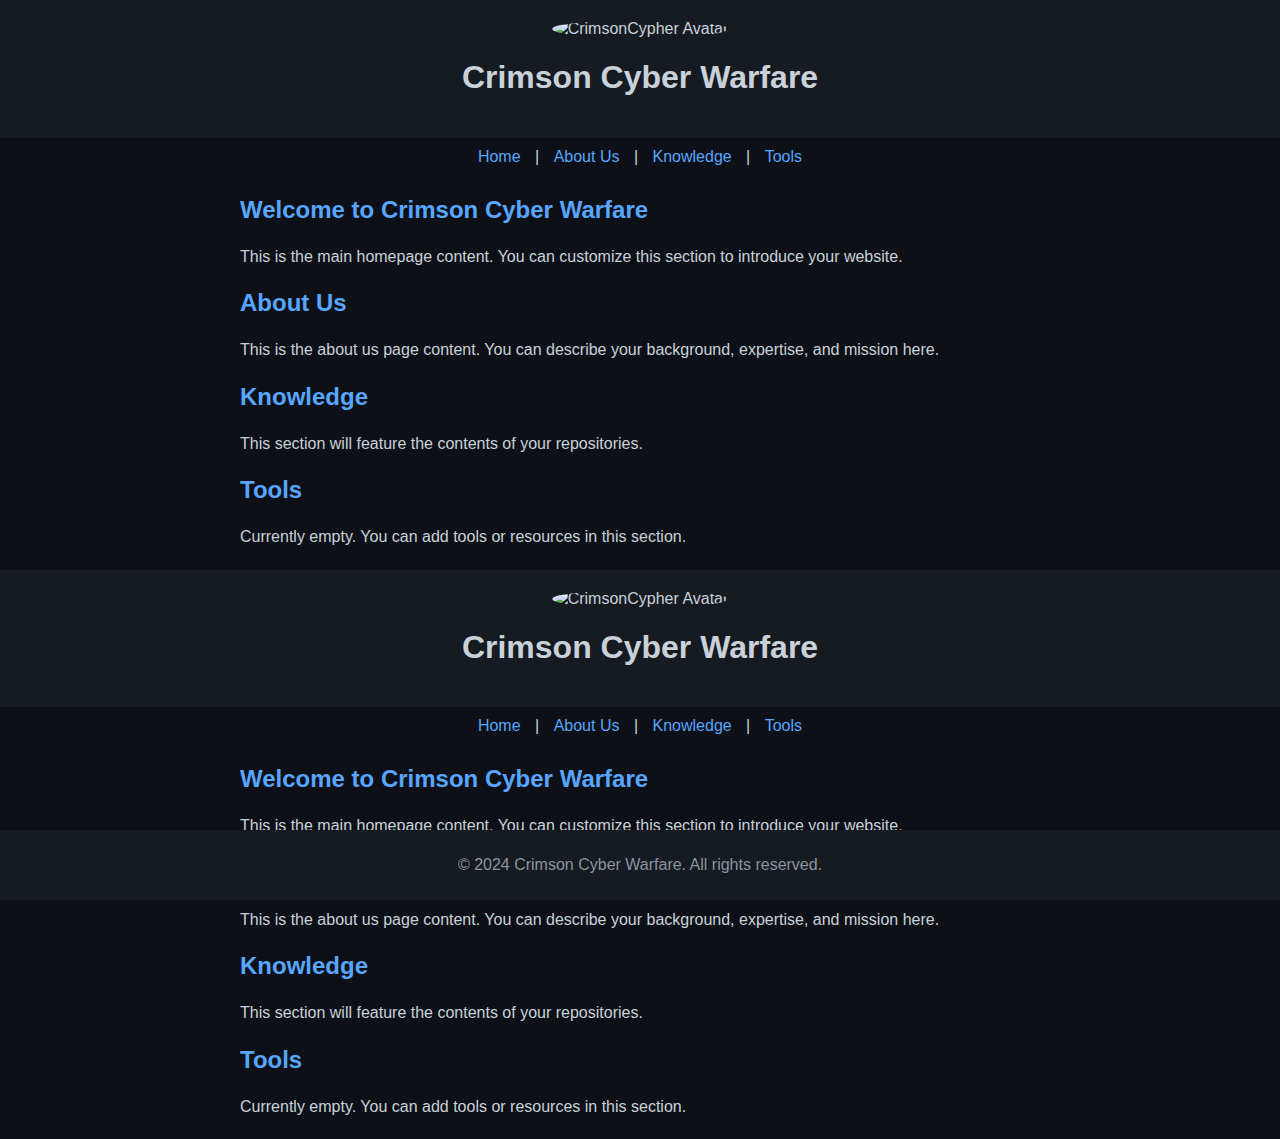
==== index.html @ 2f0c6e08 "Add files via upload" ====
<!DOCTYPE html>
<html lang="en">
<head>
    <meta charset="UTF-8">
    <meta name="viewport" content="width=device-width, initial-scale=1.0">
    <title>Crimson Cyber Warfare</title>
    <style>
        body {
            font-family: Arial, sans-serif;
            background-color: #0d1117;
            color: #c9d1d9;
            text-align: center;
            margin: 0;
            padding: 0;
        }
        header {
            background-color: #161b22;
            padding: 20px 0;
        }
        header img {
            width: 80px; /* Adjust size as needed */
            height: auto;
            border-radius: 50%;
        }
        nav {
            background-color: #0d1117;
            padding: 10px 0;
        }
        nav a {
            color: #58a6ff;
            text-decoration: none;
            margin: 0 10px;
        }
        .container {
            max-width: 800px;
            margin: 20px auto;
            padding: 0 20px;
            text-align: left;
        }
        .container p {
            line-height: 1.6;
        }
        .container h2 {
            color: #58a6ff;
        }
        footer {
            background-color: #161b22;
            color: #8b949e;
            padding: 10px 0;
            position: absolute;
            bottom: 0;
            width: 100%;
        }
    </style>
</head>
<body>
    <header>
        <img src="https://avatars.githubusercontent.com/CrimsonCypher" alt="CrimsonCypher Avatar">
        <h1>Crimson Cyber Warfare</h1>
    </header>
    <nav>
        <a href="#home">Home</a> |
        <a href="#about">About Us</a> |
        <a href="#knowledge">Knowledge</a> |
        <a href="#tools">Tools</a>
    </nav>
    <div class="container">
        <section id="home">
            <h2>Welcome to Crimson Cyber Warfare</h2>
            <p>This is the main homepage content. You can customize this section to introduce your website.</p>
        </section>
        <section id="about">
            <h2>About Us</h2>
            <p>This is the about us page content. You can describe your background, expertise, and mission here.</p>
        </section>
        <section id="knowledge">
            <h2>Knowledge</h2>
            <!-- Placeholder for repository content -->
            <p>This section will feature the contents of your repositories.</p>
        </section>
        <section id="tools">
            <h2>Tools</h2>
            <p>Currently empty. You can add tools or resources in this section.</p>
        </section>
    </div>
    <footer>
        <p>&copy; 2024 Crimson Cyber Warfare. All rights reserved.</p>
    </footer>
</body>
</html>
<!DOCTYPE html>
<html lang="en">
<head>
    <meta charset="UTF-8">
    <meta name="viewport" content="width=device-width, initial-scale=1.0">
    <title>Crimson Cyber Warfare</title>
    <style>
        body {
            font-family: Arial, sans-serif;
            background-color: #0d1117;
            color: #c9d1d9;
            text-align: center;
            margin: 0;
            padding: 0;
        }
        header {
            background-color: #161b22;
            padding: 20px 0;
        }
        header img {
            width: 80px; /* Adjust size as needed */
            height: auto;
            border-radius: 50%;
        }
        nav {
            background-color: #0d1117;
            padding: 10px 0;
        }
        nav a {
            color: #58a6ff;
            text-decoration: none;
            margin: 0 10px;
        }
        .container {
            max-width: 800px;
            margin: 20px auto;
            padding: 0 20px;
            text-align: left;
        }
        .container p {
            line-height: 1.6;
        }
        .container h2 {
            color: #58a6ff;
        }
        footer {
            background-color: #161b22;
            color: #8b949e;
            padding: 10px 0;
            position: absolute;
            bottom: 0;
            width: 100%;
        }
    </style>
</head>
<body>
    <header>
        <img src="https://avatars.githubusercontent.com/CrimsonCypher" alt="CrimsonCypher Avatar">
        <h1>Crimson Cyber Warfare</h1>
    </header>
    <nav>
        <a href="#home">Home</a> |
        <a href="#about">About Us</a> |
        <a href="#knowledge">Knowledge</a> |
        <a href="#tools">Tools</a>
    </nav>
    <div class="container">
        <section id="home">
            <h2>Welcome to Crimson Cyber Warfare</h2>
            <p>This is the main homepage content. You can customize this section to introduce your website.</p>
        </section>
        <section id="about">
            <h2>About Us</h2>
            <p>This is the about us page content. You can describe your background, expertise, and mission here.</p>
        </section>
        <section id="knowledge">
            <h2>Knowledge</h2>
            <!-- Placeholder for repository content -->
            <p>This section will feature the contents of your repositories.</p>
        </section>
        <section id="tools">
            <h2>Tools</h2>
            <p>Currently empty. You can add tools or resources in this section.</p>
        </section>
    </div>
    <footer>
        <p>&copy; 2024 Crimson Cyber Warfare. All rights reserved.</p>
    </footer>
</body>
</html>
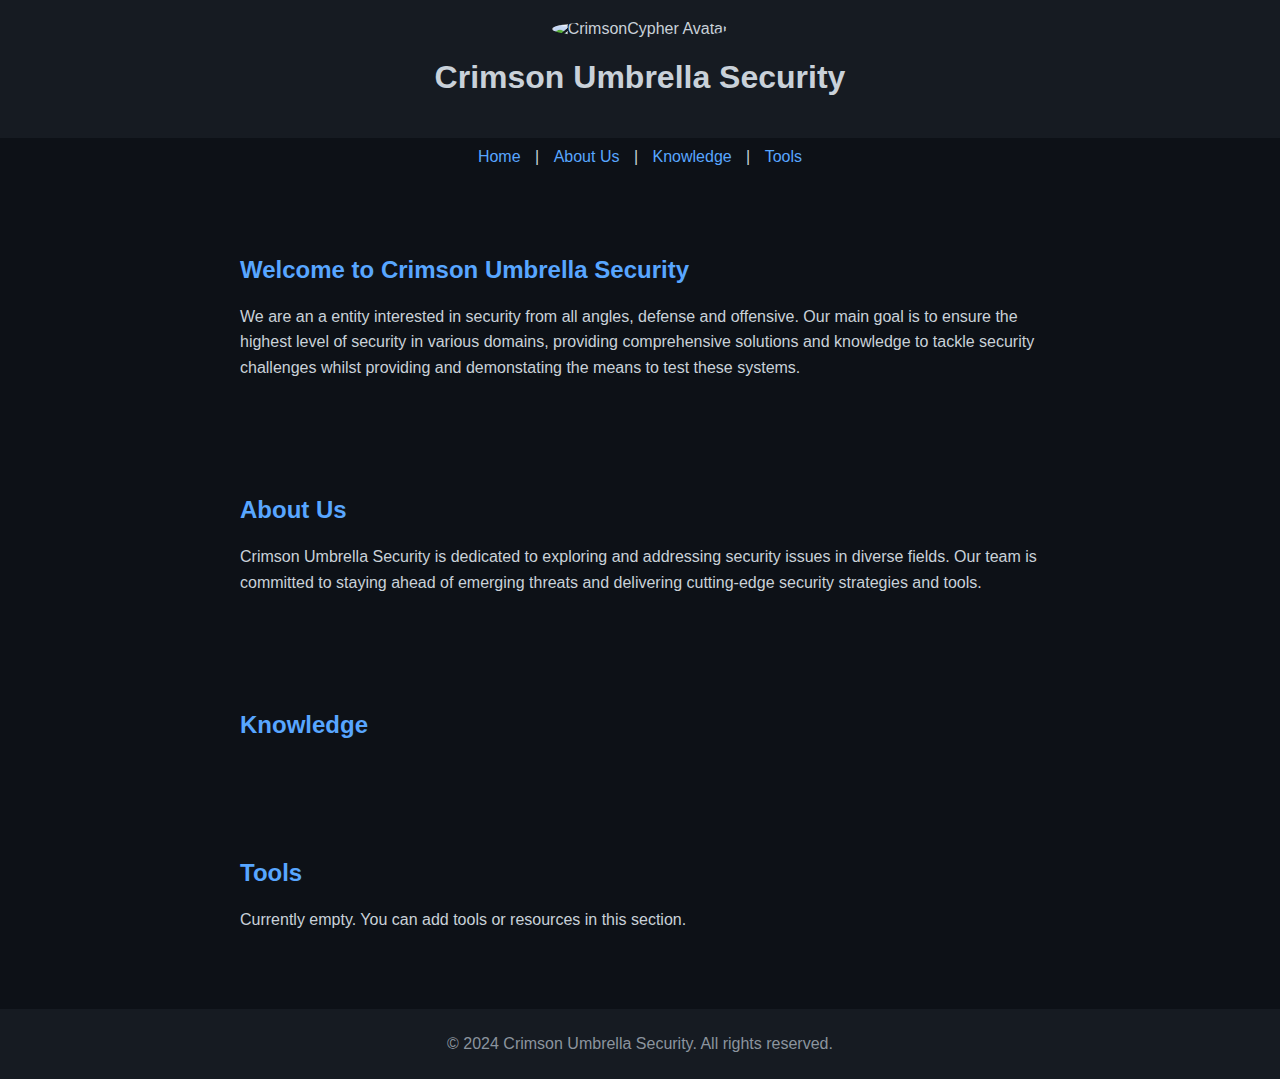
==== commit ed785f41: "Update index.html" ====
--- a/index.html
+++ b/index.html
@@ -3,7 +3,7 @@
 <head>
     <meta charset="UTF-8">
     <meta name="viewport" content="width=device-width, initial-scale=1.0">
-    <title>Crimson Cyber Warfare</title>
+    <title>Crimson Umbrella Security</title>
     <style>
         body {
             font-family: Arial, sans-serif;
@@ -25,17 +25,26 @@
         nav {
             background-color: #0d1117;
             padding: 10px 0;
+            position: sticky;
+            top: 0;
+            z-index: 1000;
         }
         nav a {
             color: #58a6ff;
             text-decoration: none;
             margin: 0 10px;
         }
+        nav a:hover {
+            text-decoration: underline;
+        }
         .container {
             max-width: 800px;
             margin: 20px auto;
             padding: 0 20px;
             text-align: left;
+        }
+        .container section {
+            padding: 40px 0;
         }
         .container p {
             line-height: 1.6;
@@ -47,16 +56,24 @@
             background-color: #161b22;
             color: #8b949e;
             padding: 10px 0;
-            position: absolute;
-            bottom: 0;
+            position: relative;
             width: 100%;
+        }
+        .repo-section {
+            background-color: #161b22;
+            padding: 20px;
+            margin: 20px 0;
+            border-radius: 10px;
+        }
+        .repo-section h3 {
+            color: #58a6ff;
         }
     </style>
 </head>
 <body>
     <header>
         <img src="https://avatars.githubusercontent.com/CrimsonCypher" alt="CrimsonCypher Avatar">
-        <h1>Crimson Cyber Warfare</h1>
+        <h1>Crimson Umbrella Security</h1>
     </header>
     <nav>
         <a href="#home">Home</a> |
@@ -66,17 +83,16 @@
     </nav>
     <div class="container">
         <section id="home">
-            <h2>Welcome to Crimson Cyber Warfare</h2>
-            <p>This is the main homepage content. You can customize this section to introduce your website.</p>
+            <h2>Welcome to Crimson Umbrella Security</h2>
+            <p>We are an a entity interested in security from all angles, defense and offensive. Our main goal is to ensure the highest level of security in various domains, providing comprehensive solutions and knowledge to tackle security challenges whilst providing and demonstating the means to test these systems.</p>
         </section>
         <section id="about">
             <h2>About Us</h2>
-            <p>This is the about us page content. You can describe your background, expertise, and mission here.</p>
+            <p>Crimson Umbrella Security is dedicated to exploring and addressing security issues in diverse fields. Our team is committed to staying ahead of emerging threats and delivering cutting-edge security strategies and tools.</p>
         </section>
         <section id="knowledge">
             <h2>Knowledge</h2>
-            <!-- Placeholder for repository content -->
-            <p>This section will feature the contents of your repositories.</p>
+            <div id="repo-content"></div>
         </section>
         <section id="tools">
             <h2>Tools</h2>
@@ -84,97 +100,27 @@
         </section>
     </div>
     <footer>
-        <p>&copy; 2024 Crimson Cyber Warfare. All rights reserved.</p>
+        <p>&copy; 2024 Crimson Umbrella Security. All rights reserved.</p>
     </footer>
+    <script>
+        async function fetchRepositories() {
+            const response = await fetch('https://api.github.com/users/CrimsonCypher/repos');
+            const repos = await response.json();
+            const repoContent = document.getElementById('repo-content');
+
+            repos.forEach(repo => {
+                const repoSection = document.createElement('div');
+                repoSection.classList.add('repo-section');
+                repoSection.innerHTML = `
+                    <h3>${repo.name}</h3>
+                    <p>${repo.description || 'No description available.'}</p>
+                    <a href="${repo.html_url}" target="_blank">View Repository</a>
+                `;
+                repoContent.appendChild(repoSection);
+            });
+        }
+
+        fetchRepositories();
+    </script>
 </body>
 </html>
-<!DOCTYPE html>
-<html lang="en">
-<head>
-    <meta charset="UTF-8">
-    <meta name="viewport" content="width=device-width, initial-scale=1.0">
-    <title>Crimson Cyber Warfare</title>
-    <style>
-        body {
-            font-family: Arial, sans-serif;
-            background-color: #0d1117;
-            color: #c9d1d9;
-            text-align: center;
-            margin: 0;
-            padding: 0;
-        }
-        header {
-            background-color: #161b22;
-            padding: 20px 0;
-        }
-        header img {
-            width: 80px; /* Adjust size as needed */
-            height: auto;
-            border-radius: 50%;
-        }
-        nav {
-            background-color: #0d1117;
-            padding: 10px 0;
-        }
-        nav a {
-            color: #58a6ff;
-            text-decoration: none;
-            margin: 0 10px;
-        }
-        .container {
-            max-width: 800px;
-            margin: 20px auto;
-            padding: 0 20px;
-            text-align: left;
-        }
-        .container p {
-            line-height: 1.6;
-        }
-        .container h2 {
-            color: #58a6ff;
-        }
-        footer {
-            background-color: #161b22;
-            color: #8b949e;
-            padding: 10px 0;
-            position: absolute;
-            bottom: 0;
-            width: 100%;
-        }
-    </style>
-</head>
-<body>
-    <header>
-        <img src="https://avatars.githubusercontent.com/CrimsonCypher" alt="CrimsonCypher Avatar">
-        <h1>Crimson Cyber Warfare</h1>
-    </header>
-    <nav>
-        <a href="#home">Home</a> |
-        <a href="#about">About Us</a> |
-        <a href="#knowledge">Knowledge</a> |
-        <a href="#tools">Tools</a>
-    </nav>
-    <div class="container">
-        <section id="home">
-            <h2>Welcome to Crimson Cyber Warfare</h2>
-            <p>This is the main homepage content. You can customize this section to introduce your website.</p>
-        </section>
-        <section id="about">
-            <h2>About Us</h2>
-            <p>This is the about us page content. You can describe your background, expertise, and mission here.</p>
-        </section>
-        <section id="knowledge">
-            <h2>Knowledge</h2>
-            <!-- Placeholder for repository content -->
-            <p>This section will feature the contents of your repositories.</p>
-        </section>
-        <section id="tools">
-            <h2>Tools</h2>
-            <p>Currently empty. You can add tools or resources in this section.</p>
-        </section>
-    </div>
-    <footer>
-        <p>&copy; 2024 Crimson Cyber Warfare. All rights reserved.</p>
-    </footer>
-</body>
-</html>
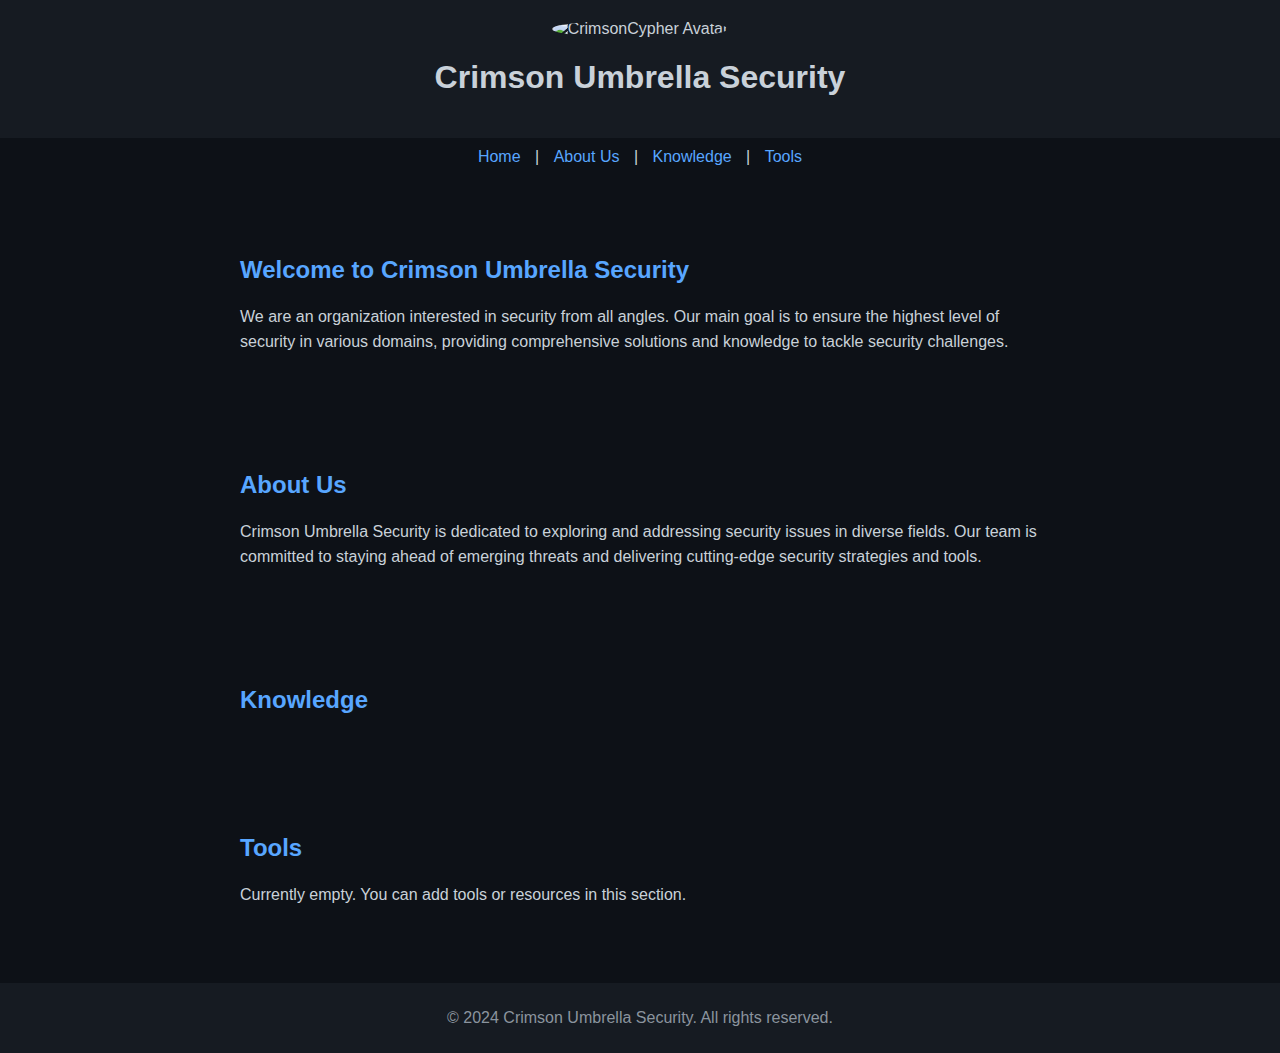
==== commit c53c6f76: "Update index.html" ====
--- a/index.html
+++ b/index.html
@@ -18,7 +18,7 @@
             padding: 20px 0;
         }
         header img {
-            width: 80px; /* Adjust size as needed */
+            width: 80px;
             height: auto;
             border-radius: 50%;
         }
@@ -84,7 +84,7 @@
     <div class="container">
         <section id="home">
             <h2>Welcome to Crimson Umbrella Security</h2>
-            <p>We are an a entity interested in security from all angles, defense and offensive. Our main goal is to ensure the highest level of security in various domains, providing comprehensive solutions and knowledge to tackle security challenges whilst providing and demonstating the means to test these systems.</p>
+            <p>We are an organization interested in security from all angles. Our main goal is to ensure the highest level of security in various domains, providing comprehensive solutions and knowledge to tackle security challenges.</p>
         </section>
         <section id="about">
             <h2>About Us</h2>
@@ -108,7 +108,15 @@
             const repos = await response.json();
             const repoContent = document.getElementById('repo-content');
 
-            repos.forEach(repo => {
+            const specificRepos = [
+                'HACKING-COURSE-LITE',
+                'OPSEC',
+                'SATELLITE_HACKING',
+                'PENTEST_WIFI',
+                'RF_RANGE_AND_USERS'
+            ];
+
+            repos.filter(repo => specificRepos.includes(repo.name)).forEach(repo => {
                 const repoSection = document.createElement('div');
                 repoSection.classList.add('repo-section');
                 repoSection.innerHTML = `
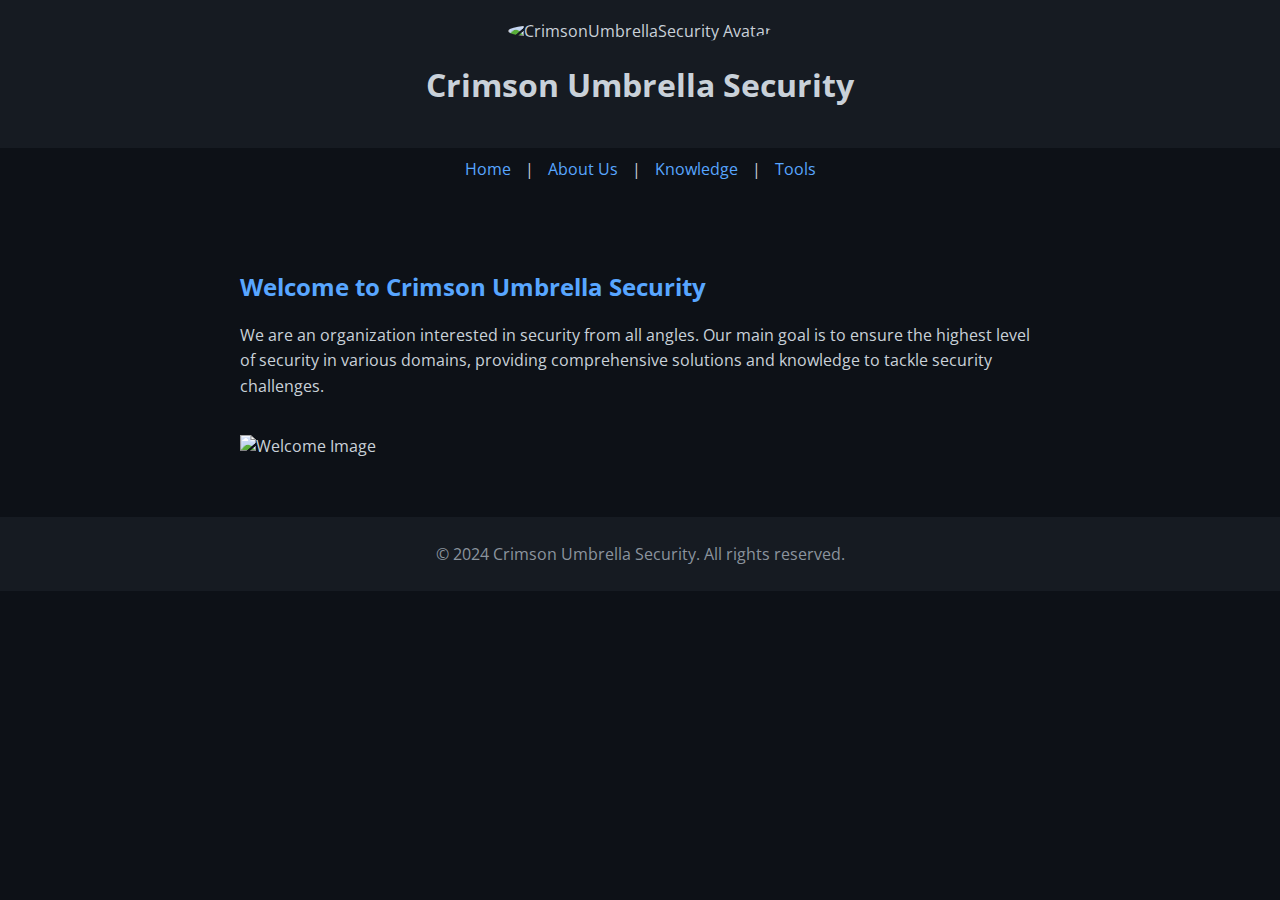
==== commit a4d4fb72: "/;" ====
--- a/index.html
+++ b/index.html
@@ -4,131 +4,28 @@
     <meta charset="UTF-8">
     <meta name="viewport" content="width=device-width, initial-scale=1.0">
     <title>Crimson Umbrella Security</title>
-    <style>
-        body {
-            font-family: Arial, sans-serif;
-            background-color: #0d1117;
-            color: #c9d1d9;
-            text-align: center;
-            margin: 0;
-            padding: 0;
-        }
-        header {
-            background-color: #161b22;
-            padding: 20px 0;
-        }
-        header img {
-            width: 80px;
-            height: auto;
-            border-radius: 50%;
-        }
-        nav {
-            background-color: #0d1117;
-            padding: 10px 0;
-            position: sticky;
-            top: 0;
-            z-index: 1000;
-        }
-        nav a {
-            color: #58a6ff;
-            text-decoration: none;
-            margin: 0 10px;
-        }
-        nav a:hover {
-            text-decoration: underline;
-        }
-        .container {
-            max-width: 800px;
-            margin: 20px auto;
-            padding: 0 20px;
-            text-align: left;
-        }
-        .container section {
-            padding: 40px 0;
-        }
-        .container p {
-            line-height: 1.6;
-        }
-        .container h2 {
-            color: #58a6ff;
-        }
-        footer {
-            background-color: #161b22;
-            color: #8b949e;
-            padding: 10px 0;
-            position: relative;
-            width: 100%;
-        }
-        .repo-section {
-            background-color: #161b22;
-            padding: 20px;
-            margin: 20px 0;
-            border-radius: 10px;
-        }
-        .repo-section h3 {
-            color: #58a6ff;
-        }
-    </style>
+    <link rel="stylesheet" href="style.css">
 </head>
 <body>
     <header>
-        <img src="https://avatars.githubusercontent.com/CrimsonCypher" alt="CrimsonCypher Avatar">
+        <img src="https://avatars.githubusercontent.com/CrimsonUmbrellaSecurity" alt="CrimsonUmbrellaSecurity Avatar">
         <h1>Crimson Umbrella Security</h1>
     </header>
     <nav>
-        <a href="#home">Home</a> |
-        <a href="#about">About Us</a> |
-        <a href="#knowledge">Knowledge</a> |
-        <a href="#tools">Tools</a>
+        <a href="index.html">Home</a> |
+        <a href="about.html">About Us</a> |
+        <a href="knowledge.html">Knowledge</a> |
+        <a href="tools.html">Tools</a>
     </nav>
     <div class="container">
         <section id="home">
             <h2>Welcome to Crimson Umbrella Security</h2>
             <p>We are an organization interested in security from all angles. Our main goal is to ensure the highest level of security in various domains, providing comprehensive solutions and knowledge to tackle security challenges.</p>
-        </section>
-        <section id="about">
-            <h2>About Us</h2>
-            <p>Crimson Umbrella Security is dedicated to exploring and addressing security issues in diverse fields. Our team is committed to staying ahead of emerging threats and delivering cutting-edge security strategies and tools.</p>
-        </section>
-        <section id="knowledge">
-            <h2>Knowledge</h2>
-            <div id="repo-content"></div>
-        </section>
-        <section id="tools">
-            <h2>Tools</h2>
-            <p>Currently empty. You can add tools or resources in this section.</p>
+            <img src="your_image_url_here" alt="Welcome Image" style="width:100%; height:auto; margin-top:20px;">
         </section>
     </div>
     <footer>
         <p>&copy; 2024 Crimson Umbrella Security. All rights reserved.</p>
     </footer>
-    <script>
-        async function fetchRepositories() {
-            const response = await fetch('https://api.github.com/users/CrimsonCypher/repos');
-            const repos = await response.json();
-            const repoContent = document.getElementById('repo-content');
-
-            const specificRepos = [
-                'HACKING-COURSE-LITE',
-                'OPSEC',
-                'SATELLITE_HACKING',
-                'PENTEST_WIFI',
-                'RF_RANGE_AND_USERS'
-            ];
-
-            repos.filter(repo => specificRepos.includes(repo.name)).forEach(repo => {
-                const repoSection = document.createElement('div');
-                repoSection.classList.add('repo-section');
-                repoSection.innerHTML = `
-                    <h3>${repo.name}</h3>
-                    <p>${repo.description || 'No description available.'}</p>
-                    <a href="${repo.html_url}" target="_blank">View Repository</a>
-                `;
-                repoContent.appendChild(repoSection);
-            });
-        }
-
-        fetchRepositories();
-    </script>
 </body>
 </html>
--- a/style.css
+++ b/style.css
@@ -0,0 +1,66 @@
+@import url('https://fonts.googleapis.com/css2?family=Open+Sans:wght@400;600&display=swap');
+
+body {
+    font-family: 'Open Sans', Arial, sans-serif;
+    background-color: #0d1117;
+    color: #c9d1d9;
+    text-align: center;
+    margin: 0;
+    padding: 0;
+}
+
+header {
+    background-color: #161b22;
+    padding: 20px 0;
+}
+
+header img {
+    width: 80px;
+    height: auto;
+    border-radius: 50%;
+}
+
+nav {
+    background-color: #0d1117;
+    padding: 10px 0;
+    position: sticky;
+    top: 0;
+    z-index: 1000;
+}
+
+nav a {
+    color: #58a6ff;
+    text-decoration: none;
+    margin: 0 10px;
+}
+
+nav a:hover {
+    text-decoration: underline;
+}
+
+.container {
+    max-width: 800px;
+    margin: 20px auto;
+    padding: 0 20px;
+    text-align: left;
+}
+
+.container section {
+    padding: 40px 0;
+}
+
+.container p {
+    line-height: 1.6;
+}
+
+.container h2 {
+    color: #58a6ff;
+}
+
+footer {
+    background-color: #161b22;
+    color: #8b949e;
+    padding: 10px 0;
+    position: relative;
+    width: 100%;
+}
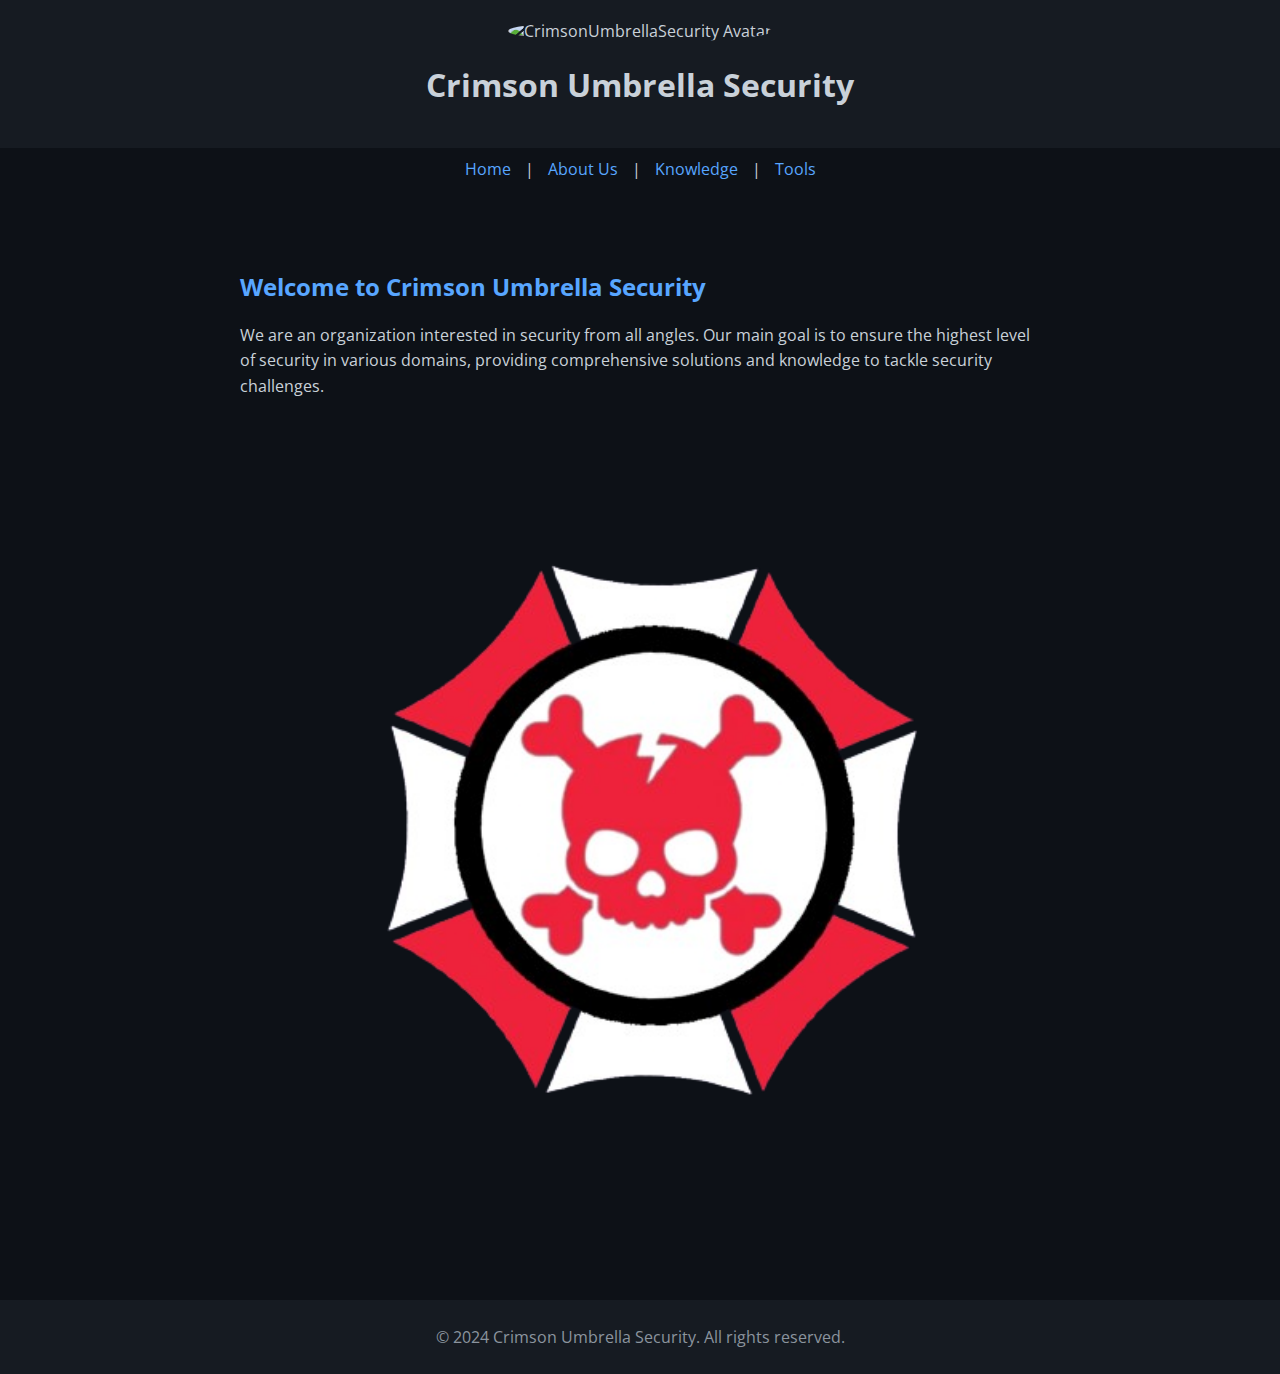
==== commit 30266bcf: "s" ====
--- a/index.html
+++ b/index.html
@@ -21,7 +21,7 @@
         <section id="home">
             <h2>Welcome to Crimson Umbrella Security</h2>
             <p>We are an organization interested in security from all angles. Our main goal is to ensure the highest level of security in various domains, providing comprehensive solutions and knowledge to tackle security challenges.</p>
-            <img src="your_image_url_here" alt="Welcome Image" style="width:100%; height:auto; margin-top:20px;">
+            <img src="logo_1.png" alt="" style="width:100%; height:auto; margin-top:20px;">
         </section>
     </div>
     <footer>
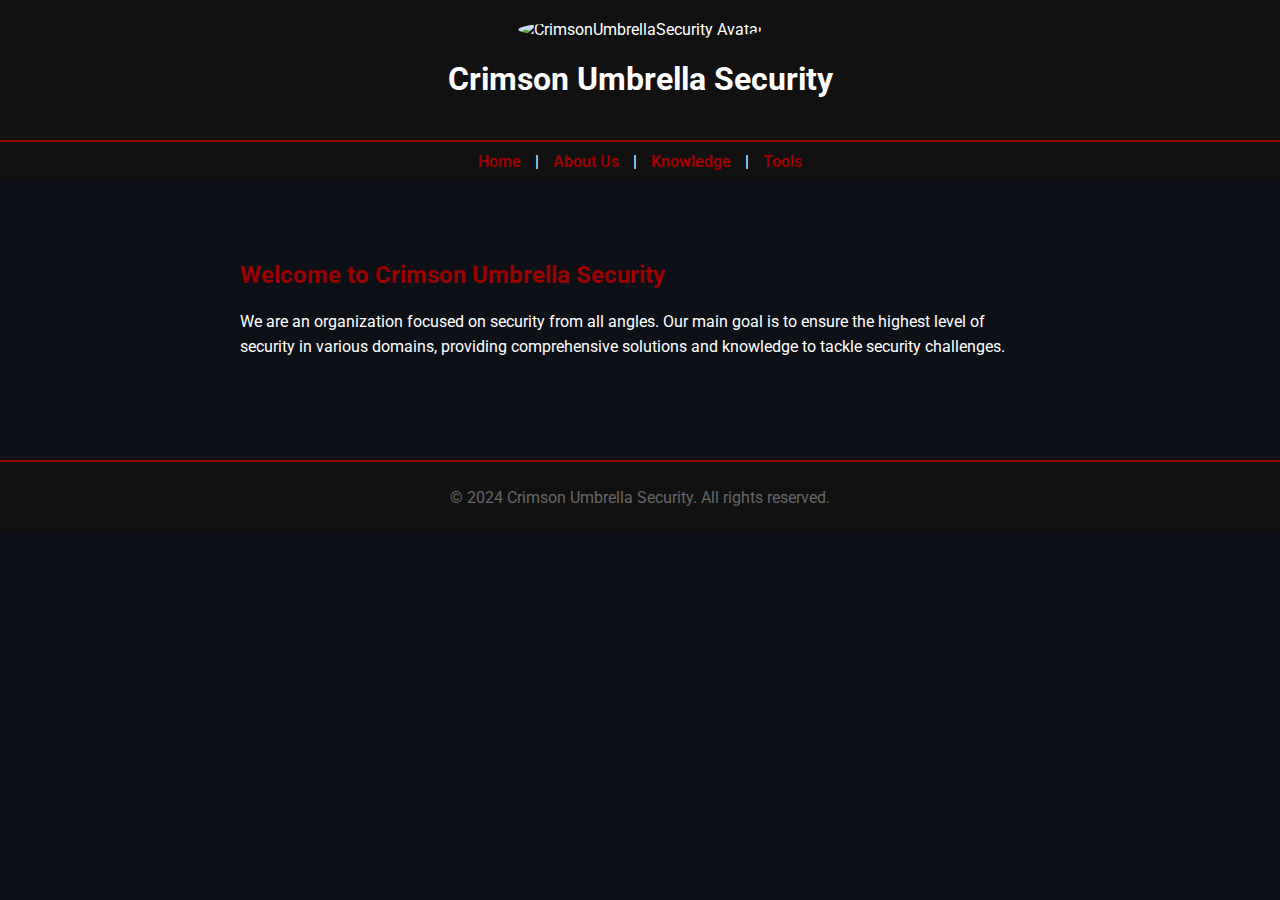
==== commit 45bd86fd: "v" ====
--- a/index.html
+++ b/index.html
@@ -20,8 +20,8 @@
     <div class="container">
         <section id="home">
             <h2>Welcome to Crimson Umbrella Security</h2>
-            <p>We are an organization interested in security from all angles. Our main goal is to ensure the highest level of security in various domains, providing comprehensive solutions and knowledge to tackle security challenges.</p>
-            <img src="logo_1.png" alt="" style="width:100%; height:auto; margin-top:20px;">
+            <p>We are an organization focused on security from all angles. Our main goal is to ensure the highest level of security in various domains, providing comprehensive solutions and knowledge to tackle security challenges.</p>
+            <img src="logo_1.jpg" alt="" class="welcome-image">
         </section>
     </div>
     <footer>
--- a/style.css
+++ b/style.css
@@ -1,17 +1,18 @@
-@import url('https://fonts.googleapis.com/css2?family=Open+Sans:wght@400;600&display=swap');
+@import url('https://fonts.googleapis.com/css2?family=Roboto:wght@400;700&display=swap');
 
 body {
-    font-family: 'Open Sans', Arial, sans-serif;
+    font-family: 'Roboto', Arial, sans-serif;
     background-color: #0d1117;
-    color: #c9d1d9;
+    color: #ffffff;
     text-align: center;
     margin: 0;
     padding: 0;
 }
 
 header {
-    background-color: #161b22;
+    background-color: #111;
     padding: 20px 0;
+    border-bottom: 2px solid #900;
 }
 
 header img {
@@ -21,7 +22,7 @@
 }
 
 nav {
-    background-color: #0d1117;
+    background-color: #111;
     padding: 10px 0;
     position: sticky;
     top: 0;
@@ -29,9 +30,10 @@
 }
 
 nav a {
-    color: #58a6ff;
+    color: #900;
     text-decoration: none;
     margin: 0 10px;
+    font-weight: 700;
 }
 
 nav a:hover {
@@ -54,13 +56,20 @@
 }
 
 .container h2 {
-    color: #58a6ff;
+    color: #900;
 }
 
 footer {
-    background-color: #161b22;
-    color: #8b949e;
+    background-color: #111;
+    color: #666;
     padding: 10px 0;
     position: relative;
     width: 100%;
+    border-top: 2px solid #900;
 }
+
+img.welcome-image {
+    width: 100%;
+    height: auto;
+    margin-top: 20px;
+}
